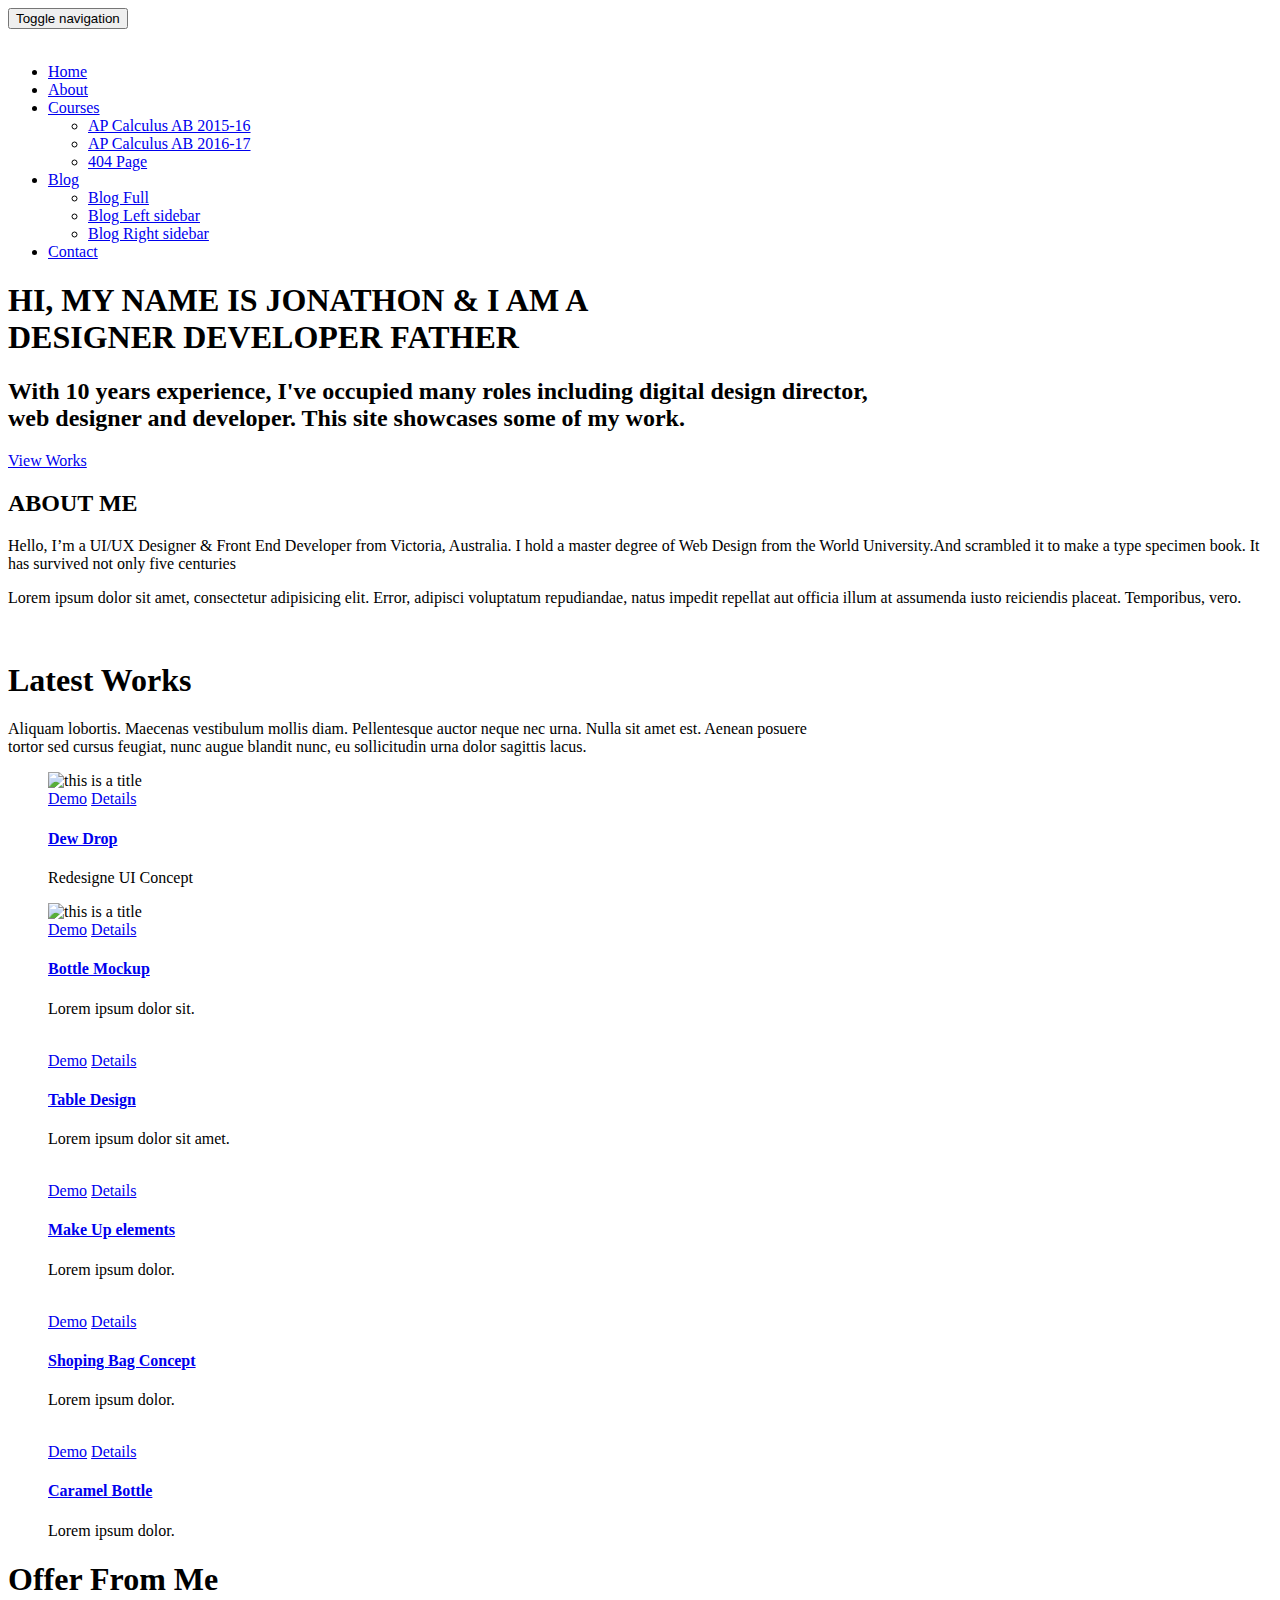
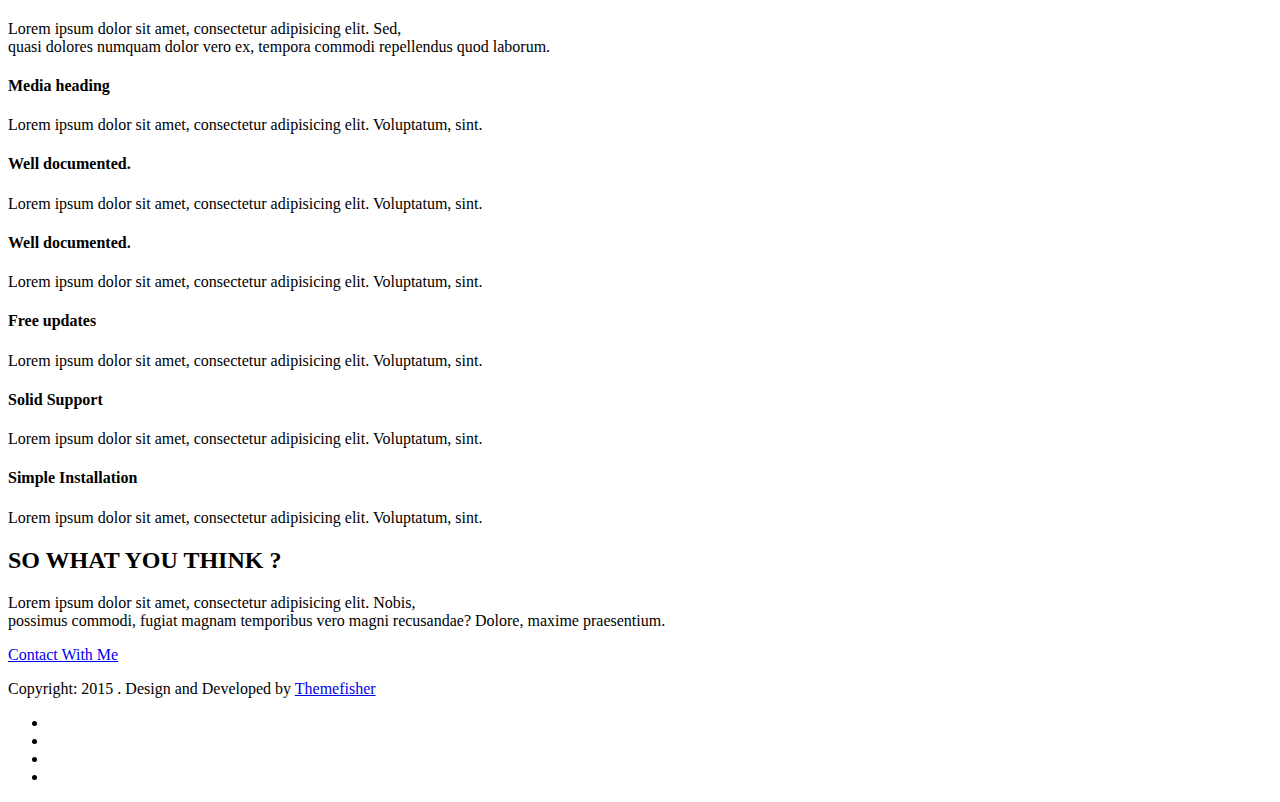
==== index.html @ 3115dc29 "Updated index.html" ====
<!DOCTYPE html>
<html class="no-js">
    <head>
        <!-- Basic Page Needs
        ================================================== -->
        <meta charset="utf-8">
        <meta http-equiv="Content-Type" content="text/html; charset=utf-8">
        <link rel="icon" type="image/png" href="images/favicon.png">
        <title>Timer Agency Template</title>
        <meta name="description" content="">
        <meta name="keywords" content="">
        <meta name="author" content="">
        <!-- Mobile Specific Metas
        ================================================== -->
        <meta name="format-detection" content="telephone=no">
        <meta name="viewport" content="width=device-width, initial-scale=1">
        
        <!-- Template CSS Files
        ================================================== -->
        <!-- Twitter Bootstrs CSS -->
        <link rel="stylesheet" href="css/bootstrap.min.css">
        <!-- Ionicons Fonts Css -->
        <link rel="stylesheet" href="css/ionicons.min.css">
        <!-- animate css -->
        <link rel="stylesheet" href="css/animate.css">
        <!-- Hero area slider css-->
        <link rel="stylesheet" href="css/slider.css">
        <!-- owl craousel css -->
        <link rel="stylesheet" href="css/owl.carousel.css">
        <link rel="stylesheet" href="css/owl.theme.css">
        <link rel="stylesheet" href="css/jquery.fancybox.css">
        <!-- template main css file -->
        <link rel="stylesheet" href="css/main.css">
        <!-- responsive css -->
        <link rel="stylesheet" href="css/responsive.css">
        
        <!-- Template Javascript Files
        ================================================== -->
        <!-- modernizr js -->
        <script src="js/vendor/modernizr-2.6.2.min.js"></script>
        <!-- jquery -->
        <script src="//ajax.googleapis.com/ajax/libs/jquery/1.10.2/jquery.min.js"></script>
        <!-- owl carouserl js -->
        <script src="js/owl.carousel.min.js"></script>
        <!-- bootstrap js -->

        <script src="js/bootstrap.min.js"></script>
        <!-- wow js -->
        <script src="js/wow.min.js"></script>
        <!-- slider js -->
        <script src="js/slider.js"></script>
        <script src="js/jquery.fancybox.js"></script>
        <!-- template main js -->
        <script src="js/main.js"></script>
    </head>
    <body>
        <!--
        ==================================================
        Header Section Start
        ================================================== -->
        <header id="top-bar" class="navbar-fixed-top animated-header">
            <div class="container">
                <div class="navbar-header">
                    <!-- responsive nav button -->
                    <button type="button" class="navbar-toggle" data-toggle="collapse" data-target=".navbar-collapse">
                    <span class="sr-only">Toggle navigation</span>
                    <span class="icon-bar"></span>
                    <span class="icon-bar"></span>
                    <span class="icon-bar"></span>
                    </button>
                    <!-- /responsive nav button -->
                    
                    <!-- logo -->
                    <div class="navbar-brand">
                        <a href="index.html" >
                            <img src="images/logo.png" alt="">
                        </a>
                    </div>
                    <!-- /logo -->
                </div>
                <!-- main menu -->
                <nav class="collapse navbar-collapse navbar-right" role="navigation">
                    <div class="main-menu">
                        <ul class="nav navbar-nav navbar-right">
                            <li>
                                <a href="index.html" >Home</a>
                            </li>
                            <li><a href="about.html">About</a></li>
                            <li class="dropdown">
                                <a href="#" class="dropdown-toggle" data-toggle="dropdown">Courses <span class="caret"></span></a>
                                <div class="dropdown-menu">
                                    <ul>
                                        <li><a href="service.html">AP Calculus AB 2015-16</a></li>
                                        <li><a href="service.html">AP Calculus AB 2016-17</a></li>
                                        <li><a href="404.html">404 Page</a></li>                                      
                                    </ul>
                                </div>
                            </li>
                            <li class="dropdown">
                                <a href="#" class="dropdown-toggle" data-toggle="dropdown">Blog <span class="caret"></span></a>
                                <div class="dropdown-menu">
                                    <ul>
                                        <li><a href="blog-fullwidth.html">Blog Full</a></li>
                                        <li><a href="blog-left-sidebar.html">Blog Left sidebar</a></li>
                                        <li><a href="blog-right-sidebar.html">Blog Right sidebar</a></li>
                                    </ul>
                                </div>
                            </li>
                            <li><a href="contact.html">Contact</a></li>
                        </ul>
                    </div>
                </nav>
                <!-- /main nav -->
            </div>
        </header>
        
        <!--
        ==================================================
        Slider Section Start
        ================================================== -->
        <section id="hero-area" >
            <div class="container">
                <div class="row">
                    <div class="col-md-12 text-center">
                        <div class="block wow fadeInUp" data-wow-delay=".3s">
                            
                            <!-- Slider -->
                            <section class="cd-intro">
                                <h1 class="wow fadeInUp animated cd-headline slide" data-wow-delay=".4s" >
                                <span>HI, MY NAME IS JONATHON & I AM A</span><br>
                                <span class="cd-words-wrapper">
                                    <b class="is-visible">DESIGNER</b>
                                    <b>DEVELOPER</b>
                                    <b>FATHER</b>
                                </span>
                                </h1>
                                </section> <!-- cd-intro -->
                                <!-- /.slider -->
                                <h2 class="wow fadeInUp animated" data-wow-delay=".6s" >
                                    With 10 years experience, I've occupied many roles including digital design director,<br> web designer and developer. This site showcases some of my work.
                                </h2>
                                <a class="btn-lines dark light wow fadeInUp animated smooth-scroll btn btn-default btn-green" data-wow-delay=".9s" href="#works" data-section="#works" >View Works</a>
                                
                            </div>
                        </div>
                    </div>
                </div>
            </section><!--/#main-slider-->
            <!--
            ==================================================
            Slider Section Start
            ================================================== -->
            <section id="about">
                <div class="container">
                    <div class="row">
                        <div class="col-md-6 col-sm-6">
                            <div class="block wow fadeInLeft" data-wow-delay=".3s" data-wow-duration="500ms">
                                <h2>
                                ABOUT ME
                                </h2>
                                <p>
                                    Hello, I’m a UI/UX Designer & Front End Developer from Victoria, Australia. I hold a master degree of Web Design from the World University.And scrambled it to make a type specimen book. It has survived not only five centuries
                                </p>
                                <p>
                                    Lorem ipsum dolor sit amet, consectetur adipisicing elit. Error, adipisci voluptatum repudiandae, natus impedit repellat aut officia illum at assumenda iusto reiciendis placeat. Temporibus, vero.
                                </p>
                            </div>
                            
                        </div>
                        <div class="col-md-6 col-sm-6">
                            <div class="block wow fadeInRight" data-wow-delay=".3s" data-wow-duration="500ms">
                                <img src="images/about/about.jpg" alt="">
                            </div>
                        </div>
                    </div>
                </div>
            </section> <!-- /#about -->
            <!--
            ==================================================
            Portfolio Section Start
            ================================================== -->
            <section id="works" class="works">
                <div class="container">
                    <div class="section-heading">
                        <h1 class="title wow fadeInDown" data-wow-delay=".3s">Latest Works</h1>
                        <p class="wow fadeInDown" data-wow-delay=".5s">
                            Aliquam lobortis. Maecenas vestibulum mollis diam. Pellentesque auctor neque nec urna. Nulla sit amet est. Aenean posuere <br> tortor sed cursus feugiat, nunc augue blandit nunc, eu sollicitudin urna dolor sagittis lacus.
                        </p>
                    </div>
                    <div class="row">
                        <div class="col-sm-4 col-xs-12">
                            <figure class="wow fadeInLeft animated portfolio-item" data-wow-duration="500ms" data-wow-delay="0ms">
                                <div class="img-wrapper">
                                    <img src="images/portfolio/item-1.jpg" class="img-responsive" alt="this is a title" >
                                    <div class="overlay">
                                        <div class="buttons">
                                            <a rel="gallery" class="fancybox" href="images/portfolio/item-1.jpg">Demo</a>
                                            <a target="_blank" href="single-portfolio.html">Details</a>
                                        </div>
                                    </div>
                                </div>
                                <figcaption>
                                <h4>
                                <a href="#">
                                    Dew Drop
                                </a>
                                </h4>
                                <p>
                                    Redesigne UI Concept
                                </p>
                                </figcaption>
                            </figure>
                        </div>
                        <div class="col-sm-4 col-xs-12">
                            <figure class="wow fadeInLeft animated" data-wow-duration="500ms" data-wow-delay="300ms">
                                <div class="img-wrapper">
                                    <img src="images/portfolio/item-2.jpg" class="img-responsive" alt="this is a title" >
                                    <div class="overlay">
                                        <div class="buttons">
                                            <a rel="gallery" class="fancybox" href="images/portfolio/item-2.jpg">Demo</a>
                                            <a target="_blank" href="single-portfolio.html">Details</a>
                                        </div>
                                    </div>
                                </div>
                                <figcaption>
                                <h4>
                                <a href="#">
                                    Bottle Mockup
                                </a>
                                </h4>
                                <p>
                                    Lorem ipsum dolor sit.
                                </p>
                                </figcaption>
                            </figure>
                        </div>
                        <div class="col-sm-4 col-xs-12">
                            <figure class="wow fadeInLeft animated" data-wow-duration="500ms" data-wow-delay="300ms">
                                <div class="img-wrapper">
                                    <img src="images/portfolio/item-3.jpg" class="img-responsive" alt="" >
                                    <div class="overlay">
                                        <div class="buttons">
                                            <a rel="gallery" class="fancybox" href="images/portfolio/item-3.jpg">Demo</a>
                                            <a target="_blank" href="single-portfolio.html">Details</a>
                                        </div>
                                    </div>
                                </div>
                                <figcaption>
                                <h4>
                                <a href="#">
                                    Table Design
                                </a>
                                </h4>
                                <p>
                                    Lorem ipsum dolor sit amet.
                                </p>
                                </figcaption>
                            </figure>
                        </div>
                        <div class="col-sm-4 col-xs-12">
                            <figure class="wow fadeInLeft animated" data-wow-duration="500ms" data-wow-delay="600ms">
                                <div class="img-wrapper">
                                    <img src="images/portfolio/item-4.jpg" class="img-responsive" alt="" >
                                    <div class="overlay">
                                        <div class="buttons">
                                            <a rel="gallery" class="fancybox" href="images/portfolio/item-4.jpg">Demo</a>
                                            <a target="_blank" href="single-portfolio.html">Details</a>
                                        </div>
                                    </div>
                                </div>
                                <figcaption>
                                <h4>
                                <a href="#">
                                    Make Up elements
                                </a>
                                </h4>
                                <p>
                                    Lorem ipsum dolor.
                                </p>
                                </figcaption>
                            </figure>
                        </div>
                        <div class="col-sm-4 col-xs-12">
                            <figure class="wow fadeInLeft animated" data-wow-duration="500ms" data-wow-delay="900ms">
                                <div class="img-wrapper">
                                    <img src="images/portfolio/item-5.jpg" class="img-responsive" alt="" >
                                    <div class="overlay">
                                        <div class="buttons">
                                            <a rel="gallery" class="fancybox" href="images/portfolio/item-5.jpg">Demo</a>
                                            <a target="_blank" href="single-portfolio.html">Details</a>
                                        </div>
                                    </div>
                                </div>
                                <figcaption>
                                <h4>
                                <a href="#">
                                    Shoping Bag Concept
                                </a>
                                </h4>
                                <p>
                                    Lorem ipsum dolor.
                                </p>
                                </figcaption>
                            </figure>
                        </div>
                        <div class="col-sm-4 col-xs-12">
                            <figure class="wow fadeInLeft animated" data-wow-duration="500ms" data-wow-delay="1200ms">
                                <div class="img-wrapper">
                                    <img src="images/portfolio/item-6.jpg" class="img-responsive" alt="" >
                                    <div class="overlay">
                                        <div class="buttons">
                                            <a rel="gallery" class="fancybox" href="images/portfolio/item-6.jpg">Demo</a>
                                            <a target="_blank" href="single-portfolio.html">Details</a>
                                        </div>
                                    </div>
                                </div>
                                <figcaption>
                                <h4>
                                <a href="#">
                                    Caramel Bottle
                                </a>
                                </h4>
                                <p>
                                    Lorem ipsum dolor.
                                </p>
                                </figcaption>
                            </figure>
                        </div>
                    </div>
                </div>
            </section> <!-- #works -->
            <!--
            ==================================================
            Portfolio Section Start
            ================================================== -->
            <section id="feature">
                <div class="container">
                    <div class="section-heading">
                        <h1 class="title wow fadeInDown" data-wow-delay=".3s">Offer From Me</h1>
                        <p class="wow fadeInDown" data-wow-delay=".5s">
                            Lorem ipsum dolor sit amet, consectetur adipisicing elit. Sed,<br> quasi dolores numquam dolor vero ex, tempora commodi repellendus quod laborum.
                        </p>
                    </div>
                    <div class="row">
                        <div class="col-md-4 col-lg-4 col-xs-12">
                            <div class="media wow fadeInUp animated" data-wow-duration="500ms" data-wow-delay="300ms">
                                <div class="media-left">
                                    <div class="icon">
                                        <i class="ion-ios-flask-outline"></i>
                                    </div>
                                </div>
                                <div class="media-body">
                                    <h4 class="media-heading">Media heading</h4>
                                    <p>Lorem ipsum dolor sit amet, consectetur adipisicing elit. Voluptatum, sint.</p>
                                </div>
                            </div>
                        </div>
                        <div class="col-md-4 col-lg-4 col-xs-12">
                            <div class="media wow fadeInDown animated" data-wow-duration="500ms" data-wow-delay="600ms">
                                <div class="media-left">
                                    <div class="icon">
                                        <i class="ion-ios-lightbulb-outline"></i>
                                    </div>
                                </div>
                                <div class="media-body">
                                    <h4 class="media-heading">Well documented.</h4>
                                    <p>Lorem ipsum dolor sit amet, consectetur adipisicing elit. Voluptatum, sint.</p>
                                </div>
                            </div>
                        </div>
                        <div class="col-md-4 col-lg-4 col-xs-12">
                            <div class="media wow fadeInDown animated" data-wow-duration="500ms" data-wow-delay="900ms">
                                <div class="media-left">
                                    <div class="icon">
                                        <i class="ion-ios-lightbulb-outline"></i>
                                    </div>
                                </div>
                                <div class="media-body">
                                    <h4 class="media-heading">Well documented.</h4>
                                    <p>Lorem ipsum dolor sit amet, consectetur adipisicing elit. Voluptatum, sint.</p>
                                </div>
                            </div>
                        </div>
                        <div class="col-md-4 col-lg-4 col-xs-12">
                            <div class="media wow fadeInDown animated" data-wow-duration="500ms" data-wow-delay="1200ms">
                                <div class="media-left">
                                    <div class="icon">
                                        <i class="ion-ios-americanfootball-outline"></i>
                                    </div>
                                </div>
                                <div class="media-body">
                                    <h4 class="media-heading">Free updates</h4>
                                    <p>Lorem ipsum dolor sit amet, consectetur adipisicing elit. Voluptatum, sint.</p>
                                </div>
                            </div>
                        </div>
                        <div class="col-md-4 col-lg-4 col-xs-12">
                            <div class="media wow fadeInDown animated" data-wow-duration="500ms" data-wow-delay="1500ms">
                                <div class="media-left">
                                    <div class="icon">
                                        <i class="ion-ios-keypad-outline"></i>
                                    </div>
                                </div>
                                <div class="media-body">
                                    <h4 class="media-heading">Solid Support</h4>
                                    <p>Lorem ipsum dolor sit amet, consectetur adipisicing elit. Voluptatum, sint.</p>
                                </div>
                            </div>
                        </div>
                        <div class="col-md-4 col-lg-4 col-xs-12">
                            <div class="media wow fadeInDown animated" data-wow-duration="500ms" data-wow-delay="1800ms">
                                <div class="media-left">
                                    <div class="icon">
                                        <i class="ion-ios-barcode-outline"></i>
                                    </div>
                                </div>
                                <div class="media-body">
                                    <h4 class="media-heading">Simple Installation</h4>
                                    <p>Lorem ipsum dolor sit amet, consectetur adipisicing elit. Voluptatum, sint.</p>
                                </div>
                            </div>
                        </div>
                    </div>
                </div>
            </section> <!-- /#feature -->
                            
            <!--
            ==================================================
            Call To Action Section Start
            ================================================== -->
            <section id="call-to-action">
                <div class="container">
                    <div class="row">
                        <div class="col-md-12">
                            <div class="block">
                                <h2 class="title wow fadeInDown" data-wow-delay=".3s" data-wow-duration="500ms">SO WHAT YOU THINK ?</h1>
                                <p class="wow fadeInDown" data-wow-delay=".5s" data-wow-duration="500ms">Lorem ipsum dolor sit amet, consectetur adipisicing elit. Nobis,<br>possimus commodi, fugiat magnam temporibus vero magni recusandae? Dolore, maxime praesentium.</p>
                                <a href="contact.html" class="btn btn-default btn-contact wow fadeInDown" data-wow-delay=".7s" data-wow-duration="500ms">Contact With Me</a>
                            </div>
                        </div>
                        
                    </div>
                </div>
            </section>
            <!--
            ==================================================
            Footer Section Start
            ================================================== -->
            <footer id="footer">
                <div class="container">
                    <div class="col-md-8">
                        <p class="copyright">Copyright: <span>2015</span> . Design and Developed by <a href="http://www.Themefisher.com">Themefisher</a></p>
                    </div>
                    <div class="col-md-4">
                        <!-- Social Media -->
                        <ul class="social">
                            <li>
                                <a href="http://wwww.fb.com/themefisher" class="Facebook">
                                    <i class="ion-social-facebook"></i>
                                </a>
                            </li>
                            <li>
                                <a href="http://wwww.twitter.com/themefisher" class="Twitter">
                                    <i class="ion-social-twitter"></i>
                                </a>
                            </li>
                            <li>
                                <a href="#" class="Linkedin">
                                    <i class="ion-social-linkedin"></i>
                                </a>
                            </li>
                            <li>
                                <a href="http://wwww.fb.com/themefisher" class="Google Plus">
                                    <i class="ion-social-googleplus"></i>
                                </a>
                            </li>
                        </ul>
                    </div>
                </div>
            </footer> <!-- /#footer -->
                
        </body>
    </html>
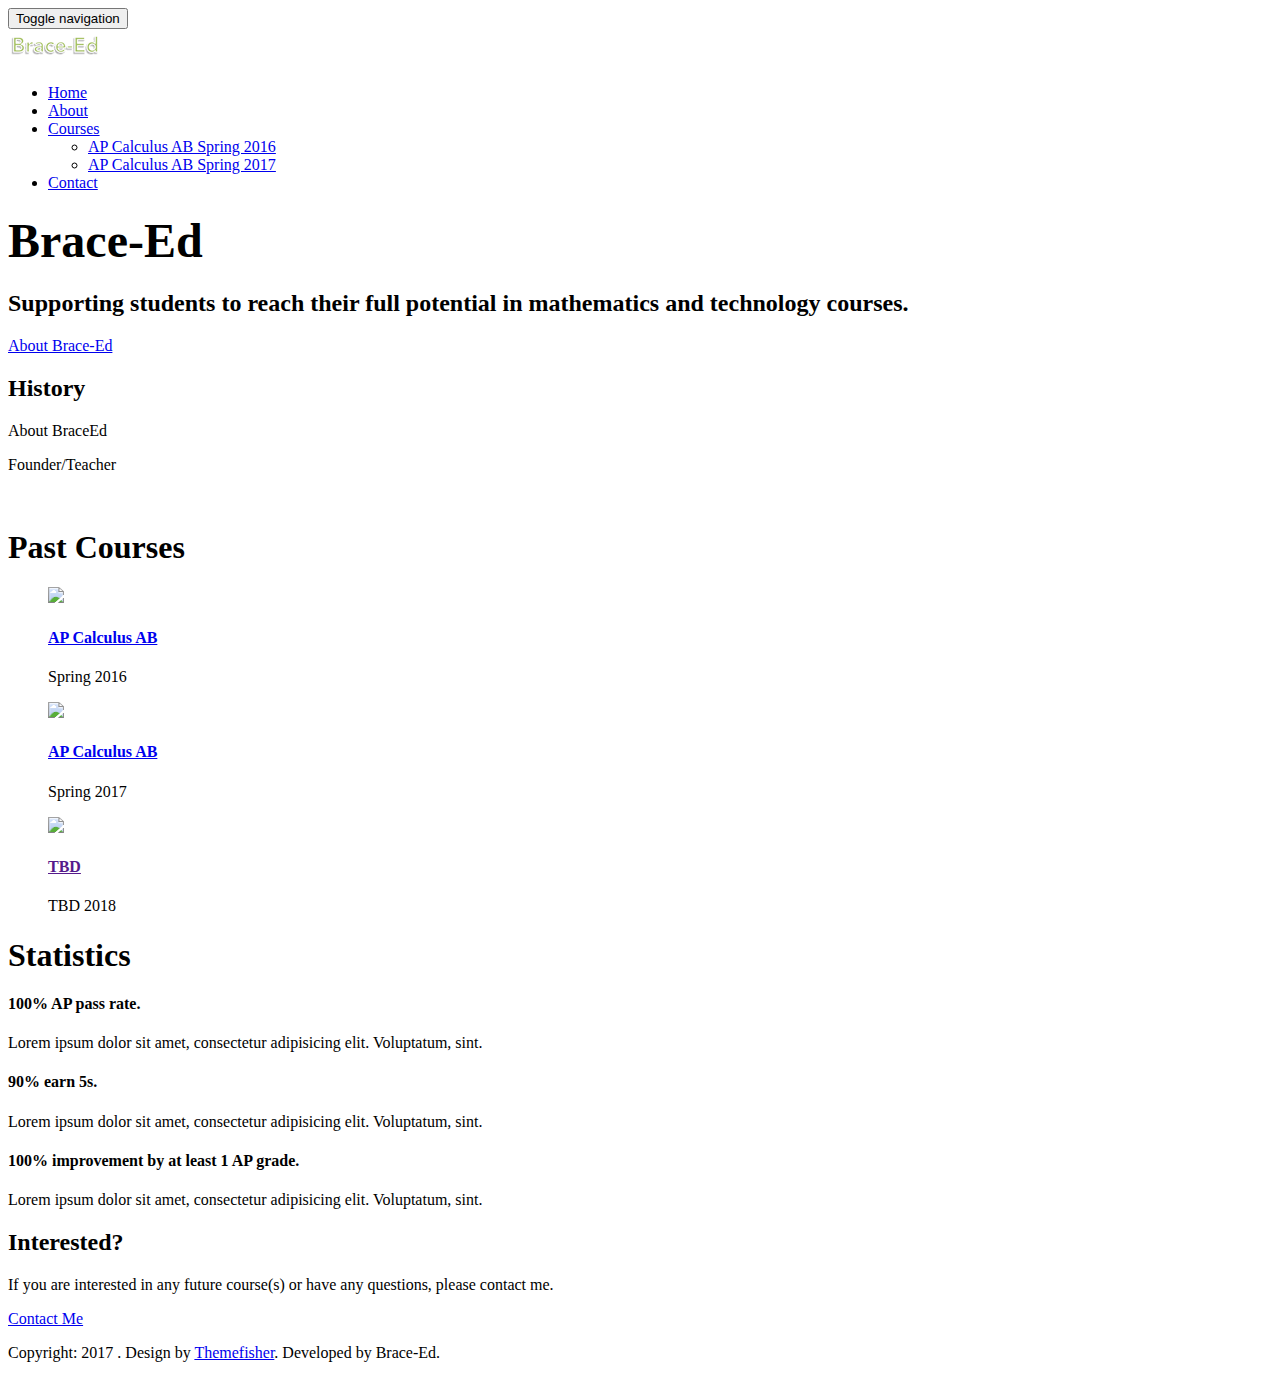
==== commit 83c03b4f: "Updated index.html" ====
--- a/index.html
+++ b/index.html
@@ -73,7 +73,7 @@
                     <!-- logo -->
                     <div class="navbar-brand">
                         <a href="index.html" >
-                            <img src="images/logo.png" alt="">
+                            <img src="images/logo2.png" alt="">
                         </a>
                     </div>
                     <!-- /logo -->
@@ -90,19 +90,8 @@
                                 <a href="#" class="dropdown-toggle" data-toggle="dropdown">Courses <span class="caret"></span></a>
                                 <div class="dropdown-menu">
                                     <ul>
-                                        <li><a href="service.html">AP Calculus AB 2015-16</a></li>
-                                        <li><a href="service.html">AP Calculus AB 2016-17</a></li>
-                                        <li><a href="404.html">404 Page</a></li>                                      
-                                    </ul>
-                                </div>
-                            </li>
-                            <li class="dropdown">
-                                <a href="#" class="dropdown-toggle" data-toggle="dropdown">Blog <span class="caret"></span></a>
-                                <div class="dropdown-menu">
-                                    <ul>
-                                        <li><a href="blog-fullwidth.html">Blog Full</a></li>
-                                        <li><a href="blog-left-sidebar.html">Blog Left sidebar</a></li>
-                                        <li><a href="blog-right-sidebar.html">Blog Right sidebar</a></li>
+                                        <li><a href="service.html">AP Calculus AB Spring 2016</a></li>
+                                        <li><a href="service.html">AP Calculus AB Spring 2017</a></li>
                                     </ul>
                                 </div>
                             </li>
@@ -126,20 +115,15 @@
                             
                             <!-- Slider -->
                             <section class="cd-intro">
-                                <h1 class="wow fadeInUp animated cd-headline slide" data-wow-delay=".4s" >
-                                <span>HI, MY NAME IS JONATHON & I AM A</span><br>
-                                <span class="cd-words-wrapper">
-                                    <b class="is-visible">DESIGNER</b>
-                                    <b>DEVELOPER</b>
-                                    <b>FATHER</b>
-                                </span>
+                                <h1 class="wow fadeInUp animated cd-headline slide">
+                                <span>  <font size="+20">Brace-Ed</font></span><br>
                                 </h1>
                                 </section> <!-- cd-intro -->
                                 <!-- /.slider -->
                                 <h2 class="wow fadeInUp animated" data-wow-delay=".6s" >
-                                    With 10 years experience, I've occupied many roles including digital design director,<br> web designer and developer. This site showcases some of my work.
+                                    Supporting students to reach their full potential in mathematics and technology courses. 
                                 </h2>
-                                <a class="btn-lines dark light wow fadeInUp animated smooth-scroll btn btn-default btn-green" data-wow-delay=".9s" href="#works" data-section="#works" >View Works</a>
+                                <a class="btn-lines dark light wow fadeInUp animated smooth-scroll btn btn-default btn-green" data-wow-delay=".9s" href="about.html" >About Brace-Ed</a>
                                 
                             </div>
                         </div>
@@ -156,13 +140,13 @@
                         <div class="col-md-6 col-sm-6">
                             <div class="block wow fadeInLeft" data-wow-delay=".3s" data-wow-duration="500ms">
                                 <h2>
-                                ABOUT ME
+                                History
                                 </h2>
                                 <p>
-                                    Hello, I’m a UI/UX Designer & Front End Developer from Victoria, Australia. I hold a master degree of Web Design from the World University.And scrambled it to make a type specimen book. It has survived not only five centuries
-                                </p>
-                                <p>
-                                    Lorem ipsum dolor sit amet, consectetur adipisicing elit. Error, adipisci voluptatum repudiandae, natus impedit repellat aut officia illum at assumenda iusto reiciendis placeat. Temporibus, vero.
+                                    About BraceEd
+                                </p>
+                                <p>
+                                    Founder/Teacher
                                 </p>
                             </div>
                             
@@ -177,193 +161,95 @@
             </section> <!-- /#about -->
             <!--
             ==================================================
-            Portfolio Section Start
+            Courses Section Start
             ================================================== -->
             <section id="works" class="works">
                 <div class="container">
                     <div class="section-heading">
-                        <h1 class="title wow fadeInDown" data-wow-delay=".3s">Latest Works</h1>
+                        <h1 class="title wow fadeInDown" data-wow-delay=".3s">Past Courses</h1>
+                        <!--
                         <p class="wow fadeInDown" data-wow-delay=".5s">
                             Aliquam lobortis. Maecenas vestibulum mollis diam. Pellentesque auctor neque nec urna. Nulla sit amet est. Aenean posuere <br> tortor sed cursus feugiat, nunc augue blandit nunc, eu sollicitudin urna dolor sagittis lacus.
                         </p>
+                    -->
                     </div>
                     <div class="row">
                         <div class="col-sm-4 col-xs-12">
                             <figure class="wow fadeInLeft animated portfolio-item" data-wow-duration="500ms" data-wow-delay="0ms">
                                 <div class="img-wrapper">
-                                    <img src="images/portfolio/item-1.jpg" class="img-responsive" alt="this is a title" >
-                                    <div class="overlay">
-                                        <div class="buttons">
-                                            <a rel="gallery" class="fancybox" href="images/portfolio/item-1.jpg">Demo</a>
-                                            <a target="_blank" href="single-portfolio.html">Details</a>
-                                        </div>
-                                    </div>
+                                    <a href="course2016.html">
+                                    <img src="images/portfolio/item-1.jpg" class="img-responsive"> </a>
                                 </div>
                                 <figcaption>
                                 <h4>
-                                <a href="#">
-                                    Dew Drop
+                                <a href="course2016.html">
+                                    AP Calculus AB
                                 </a>
                                 </h4>
                                 <p>
-                                    Redesigne UI Concept
+                                    Spring 2016
                                 </p>
                                 </figcaption>
                             </figure>
                         </div>
                         <div class="col-sm-4 col-xs-12">
-                            <figure class="wow fadeInLeft animated" data-wow-duration="500ms" data-wow-delay="300ms">
+                            <figure class="wow fadeInLeft animated portfolio-item" data-wow-duration="500ms" data-wow-delay="0ms">
                                 <div class="img-wrapper">
-                                    <img src="images/portfolio/item-2.jpg" class="img-responsive" alt="this is a title" >
-                                    <div class="overlay">
-                                        <div class="buttons">
-                                            <a rel="gallery" class="fancybox" href="images/portfolio/item-2.jpg">Demo</a>
-                                            <a target="_blank" href="single-portfolio.html">Details</a>
-                                        </div>
-                                    </div>
+                                    <a href="course2016.html">
+                                    <img src="images/portfolio/item-2.jpg" class="img-responsive"> </a>
                                 </div>
                                 <figcaption>
                                 <h4>
-                                <a href="#">
-                                    Bottle Mockup
+                                <a href="course2016.html">
+                                    AP Calculus AB
                                 </a>
                                 </h4>
                                 <p>
-                                    Lorem ipsum dolor sit.
+                                    Spring 2017
                                 </p>
                                 </figcaption>
                             </figure>
                         </div>
                         <div class="col-sm-4 col-xs-12">
-                            <figure class="wow fadeInLeft animated" data-wow-duration="500ms" data-wow-delay="300ms">
+                            <figure class="wow fadeInLeft animated portfolio-item" data-wow-duration="500ms" data-wow-delay="0ms">
                                 <div class="img-wrapper">
-                                    <img src="images/portfolio/item-3.jpg" class="img-responsive" alt="" >
-                                    <div class="overlay">
-                                        <div class="buttons">
-                                            <a rel="gallery" class="fancybox" href="images/portfolio/item-3.jpg">Demo</a>
-                                            <a target="_blank" href="single-portfolio.html">Details</a>
-                                        </div>
-                                    </div>
+                                    <a href="">
+                                    <img src="images/portfolio/item-5.jpg" class="img-responsive"> </a>
                                 </div>
                                 <figcaption>
                                 <h4>
-                                <a href="#">
-                                    Table Design
+                                <a href="">
+                                    TBD
                                 </a>
                                 </h4>
                                 <p>
-                                    Lorem ipsum dolor sit amet.
+                                    TBD 2018
                                 </p>
                                 </figcaption>
                             </figure>
                         </div>
-                        <div class="col-sm-4 col-xs-12">
-                            <figure class="wow fadeInLeft animated" data-wow-duration="500ms" data-wow-delay="600ms">
-                                <div class="img-wrapper">
-                                    <img src="images/portfolio/item-4.jpg" class="img-responsive" alt="" >
-                                    <div class="overlay">
-                                        <div class="buttons">
-                                            <a rel="gallery" class="fancybox" href="images/portfolio/item-4.jpg">Demo</a>
-                                            <a target="_blank" href="single-portfolio.html">Details</a>
-                                        </div>
-                                    </div>
-                                </div>
-                                <figcaption>
-                                <h4>
-                                <a href="#">
-                                    Make Up elements
-                                </a>
-                                </h4>
-                                <p>
-                                    Lorem ipsum dolor.
-                                </p>
-                                </figcaption>
-                            </figure>
-                        </div>
-                        <div class="col-sm-4 col-xs-12">
-                            <figure class="wow fadeInLeft animated" data-wow-duration="500ms" data-wow-delay="900ms">
-                                <div class="img-wrapper">
-                                    <img src="images/portfolio/item-5.jpg" class="img-responsive" alt="" >
-                                    <div class="overlay">
-                                        <div class="buttons">
-                                            <a rel="gallery" class="fancybox" href="images/portfolio/item-5.jpg">Demo</a>
-                                            <a target="_blank" href="single-portfolio.html">Details</a>
-                                        </div>
-                                    </div>
-                                </div>
-                                <figcaption>
-                                <h4>
-                                <a href="#">
-                                    Shoping Bag Concept
-                                </a>
-                                </h4>
-                                <p>
-                                    Lorem ipsum dolor.
-                                </p>
-                                </figcaption>
-                            </figure>
-                        </div>
-                        <div class="col-sm-4 col-xs-12">
-                            <figure class="wow fadeInLeft animated" data-wow-duration="500ms" data-wow-delay="1200ms">
-                                <div class="img-wrapper">
-                                    <img src="images/portfolio/item-6.jpg" class="img-responsive" alt="" >
-                                    <div class="overlay">
-                                        <div class="buttons">
-                                            <a rel="gallery" class="fancybox" href="images/portfolio/item-6.jpg">Demo</a>
-                                            <a target="_blank" href="single-portfolio.html">Details</a>
-                                        </div>
-                                    </div>
-                                </div>
-                                <figcaption>
-                                <h4>
-                                <a href="#">
-                                    Caramel Bottle
-                                </a>
-                                </h4>
-                                <p>
-                                    Lorem ipsum dolor.
-                                </p>
-                                </figcaption>
-                            </figure>
-                        </div>
                     </div>
                 </div>
             </section> <!-- #works -->
             <!--
             ==================================================
-            Portfolio Section Start
+            Statistics Section Start
             ================================================== -->
             <section id="feature">
                 <div class="container">
                     <div class="section-heading">
-                        <h1 class="title wow fadeInDown" data-wow-delay=".3s">Offer From Me</h1>
-                        <p class="wow fadeInDown" data-wow-delay=".5s">
-                            Lorem ipsum dolor sit amet, consectetur adipisicing elit. Sed,<br> quasi dolores numquam dolor vero ex, tempora commodi repellendus quod laborum.
-                        </p>
+                        <h1 class="title wow fadeInDown" data-wow-delay=".3s">Statistics</h1>
                     </div>
                     <div class="row">
-                        <div class="col-md-4 col-lg-4 col-xs-12">
-                            <div class="media wow fadeInUp animated" data-wow-duration="500ms" data-wow-delay="300ms">
-                                <div class="media-left">
-                                    <div class="icon">
-                                        <i class="ion-ios-flask-outline"></i>
-                                    </div>
-                                </div>
-                                <div class="media-body">
-                                    <h4 class="media-heading">Media heading</h4>
-                                    <p>Lorem ipsum dolor sit amet, consectetur adipisicing elit. Voluptatum, sint.</p>
-                                </div>
-                            </div>
-                        </div>
                         <div class="col-md-4 col-lg-4 col-xs-12">
                             <div class="media wow fadeInDown animated" data-wow-duration="500ms" data-wow-delay="600ms">
                                 <div class="media-left">
                                     <div class="icon">
-                                        <i class="ion-ios-lightbulb-outline"></i>
+                                        <i class="ion-ios-checkmark-outline"></i>
                                     </div>
                                 </div>
                                 <div class="media-body">
-                                    <h4 class="media-heading">Well documented.</h4>
+                                    <h4 class="media-heading">100% AP pass rate.</h4>
                                     <p>Lorem ipsum dolor sit amet, consectetur adipisicing elit. Voluptatum, sint.</p>
                                 </div>
                             </div>
@@ -376,46 +262,20 @@
                                     </div>
                                 </div>
                                 <div class="media-body">
-                                    <h4 class="media-heading">Well documented.</h4>
+                                    <h4 class="media-heading">90% earn 5s.</h4>
                                     <p>Lorem ipsum dolor sit amet, consectetur adipisicing elit. Voluptatum, sint.</p>
                                 </div>
                             </div>
                         </div>
                         <div class="col-md-4 col-lg-4 col-xs-12">
-                            <div class="media wow fadeInDown animated" data-wow-duration="500ms" data-wow-delay="1200ms">
+                            <div class="media wow fadeInDown animated" data-wow-duration="500ms" data-wow-delay="900ms">
                                 <div class="media-left">
                                     <div class="icon">
-                                        <i class="ion-ios-americanfootball-outline"></i>
+                                        <i class="ion-ios-clock-outline"></i>
                                     </div>
                                 </div>
                                 <div class="media-body">
-                                    <h4 class="media-heading">Free updates</h4>
-                                    <p>Lorem ipsum dolor sit amet, consectetur adipisicing elit. Voluptatum, sint.</p>
-                                </div>
-                            </div>
-                        </div>
-                        <div class="col-md-4 col-lg-4 col-xs-12">
-                            <div class="media wow fadeInDown animated" data-wow-duration="500ms" data-wow-delay="1500ms">
-                                <div class="media-left">
-                                    <div class="icon">
-                                        <i class="ion-ios-keypad-outline"></i>
-                                    </div>
-                                </div>
-                                <div class="media-body">
-                                    <h4 class="media-heading">Solid Support</h4>
-                                    <p>Lorem ipsum dolor sit amet, consectetur adipisicing elit. Voluptatum, sint.</p>
-                                </div>
-                            </div>
-                        </div>
-                        <div class="col-md-4 col-lg-4 col-xs-12">
-                            <div class="media wow fadeInDown animated" data-wow-duration="500ms" data-wow-delay="1800ms">
-                                <div class="media-left">
-                                    <div class="icon">
-                                        <i class="ion-ios-barcode-outline"></i>
-                                    </div>
-                                </div>
-                                <div class="media-body">
-                                    <h4 class="media-heading">Simple Installation</h4>
+                                    <h4 class="media-heading">100% improvement by at least 1 AP grade.</h4>
                                     <p>Lorem ipsum dolor sit amet, consectetur adipisicing elit. Voluptatum, sint.</p>
                                 </div>
                             </div>
@@ -433,9 +293,9 @@
                     <div class="row">
                         <div class="col-md-12">
                             <div class="block">
-                                <h2 class="title wow fadeInDown" data-wow-delay=".3s" data-wow-duration="500ms">SO WHAT YOU THINK ?</h1>
-                                <p class="wow fadeInDown" data-wow-delay=".5s" data-wow-duration="500ms">Lorem ipsum dolor sit amet, consectetur adipisicing elit. Nobis,<br>possimus commodi, fugiat magnam temporibus vero magni recusandae? Dolore, maxime praesentium.</p>
-                                <a href="contact.html" class="btn btn-default btn-contact wow fadeInDown" data-wow-delay=".7s" data-wow-duration="500ms">Contact With Me</a>
+                                <h2 class="title wow fadeInDown" data-wow-delay=".3s" data-wow-duration="500ms">Interested?</h1>
+                                <p class="wow fadeInDown" data-wow-delay=".5s" data-wow-duration="500ms">If you are interested in any future course(s) or have any questions, please contact me.</p>
+                                <a href="contact.html" class="btn btn-default btn-contact wow fadeInDown" data-wow-delay=".7s" data-wow-duration="500ms">Contact Me</a>
                             </div>
                         </div>
                         
@@ -449,10 +309,11 @@
             <footer id="footer">
                 <div class="container">
                     <div class="col-md-8">
-                        <p class="copyright">Copyright: <span>2015</span> . Design and Developed by <a href="http://www.Themefisher.com">Themefisher</a></p>
+                        <p class="copyright">Copyright: <span>2017</span> . Design by <a href="http://www.Themefisher.com">Themefisher</a>. Developed by Brace-Ed. </p>
                     </div>
                     <div class="col-md-4">
                         <!-- Social Media -->
+                        <!--
                         <ul class="social">
                             <li>
                                 <a href="http://wwww.fb.com/themefisher" class="Facebook">
@@ -475,6 +336,7 @@
                                 </a>
                             </li>
                         </ul>
+                    -->
                     </div>
                 </div>
             </footer> <!-- /#footer -->
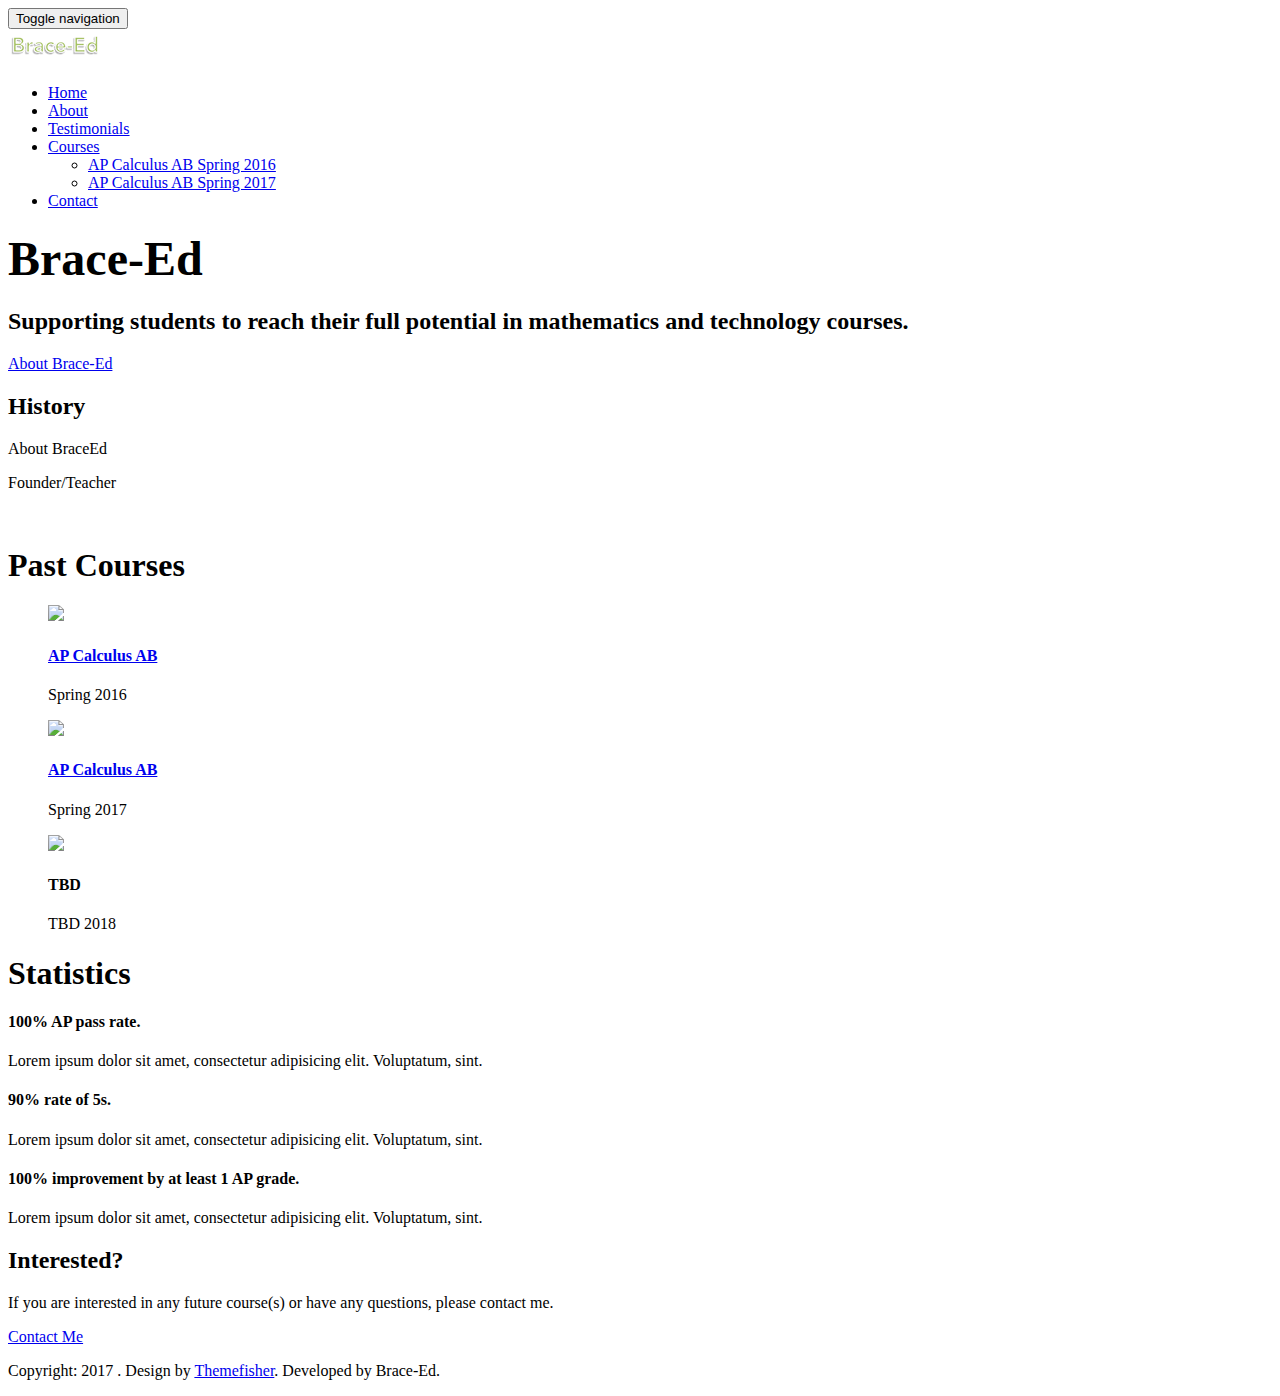
==== commit d877dd80: "Updated index.html" ====
--- a/index.html
+++ b/index.html
@@ -6,7 +6,7 @@
         <meta charset="utf-8">
         <meta http-equiv="Content-Type" content="text/html; charset=utf-8">
         <link rel="icon" type="image/png" href="images/favicon.png">
-        <title>Timer Agency Template</title>
+        <title>Brace-Ed</title>
         <meta name="description" content="">
         <meta name="keywords" content="">
         <meta name="author" content="">
@@ -86,6 +86,7 @@
                                 <a href="index.html" >Home</a>
                             </li>
                             <li><a href="about.html">About</a></li>
+                            <li><a href="about.html">Testimonials</a></li>
                             <li class="dropdown">
                                 <a href="#" class="dropdown-toggle" data-toggle="dropdown">Courses <span class="caret"></span></a>
                                 <div class="dropdown-menu">
@@ -178,7 +179,7 @@
                             <figure class="wow fadeInLeft animated portfolio-item" data-wow-duration="500ms" data-wow-delay="0ms">
                                 <div class="img-wrapper">
                                     <a href="course2016.html">
-                                    <img src="images/portfolio/item-1.jpg" class="img-responsive"> </a>
+                                    <img src="images/portfolio/item-9.jpg" class="img-responsive"> </a>
                                 </div>
                                 <figcaption>
                                 <h4>
@@ -196,7 +197,7 @@
                             <figure class="wow fadeInLeft animated portfolio-item" data-wow-duration="500ms" data-wow-delay="0ms">
                                 <div class="img-wrapper">
                                     <a href="course2016.html">
-                                    <img src="images/portfolio/item-2.jpg" class="img-responsive"> </a>
+                                    <img src="images/portfolio/item-8.jpg" class="img-responsive"> </a>
                                 </div>
                                 <figcaption>
                                 <h4>
@@ -214,13 +215,13 @@
                             <figure class="wow fadeInLeft animated portfolio-item" data-wow-duration="500ms" data-wow-delay="0ms">
                                 <div class="img-wrapper">
                                     <a href="">
-                                    <img src="images/portfolio/item-5.jpg" class="img-responsive"> </a>
+                                    <img src="images/portfolio/item-7.jpg" class="img-responsive"> </a>
                                 </div>
                                 <figcaption>
                                 <h4>
-                                <a href="">
+                                
                                     TBD
-                                </a>
+                                
                                 </h4>
                                 <p>
                                     TBD 2018
@@ -262,7 +263,7 @@
                                     </div>
                                 </div>
                                 <div class="media-body">
-                                    <h4 class="media-heading">90% earn 5s.</h4>
+                                    <h4 class="media-heading">90% rate of 5s.</h4>
                                     <p>Lorem ipsum dolor sit amet, consectetur adipisicing elit. Voluptatum, sint.</p>
                                 </div>
                             </div>
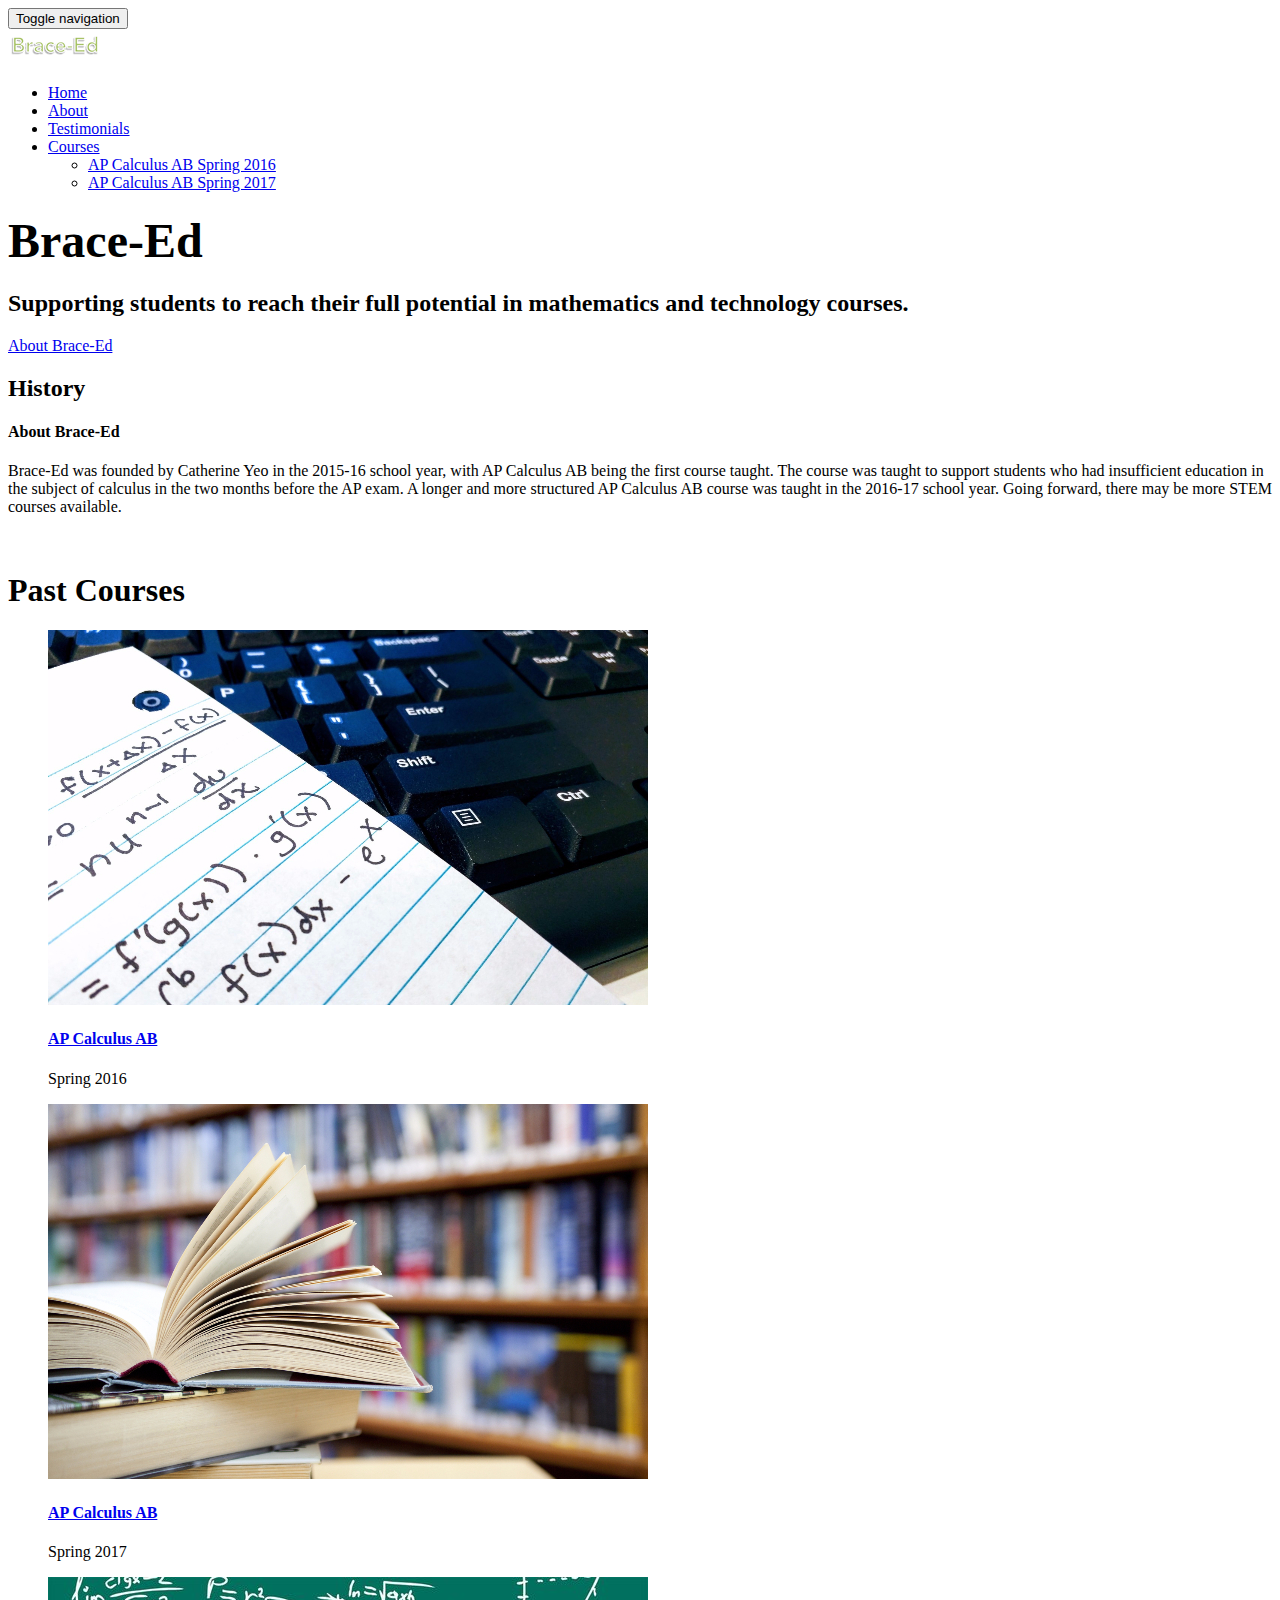
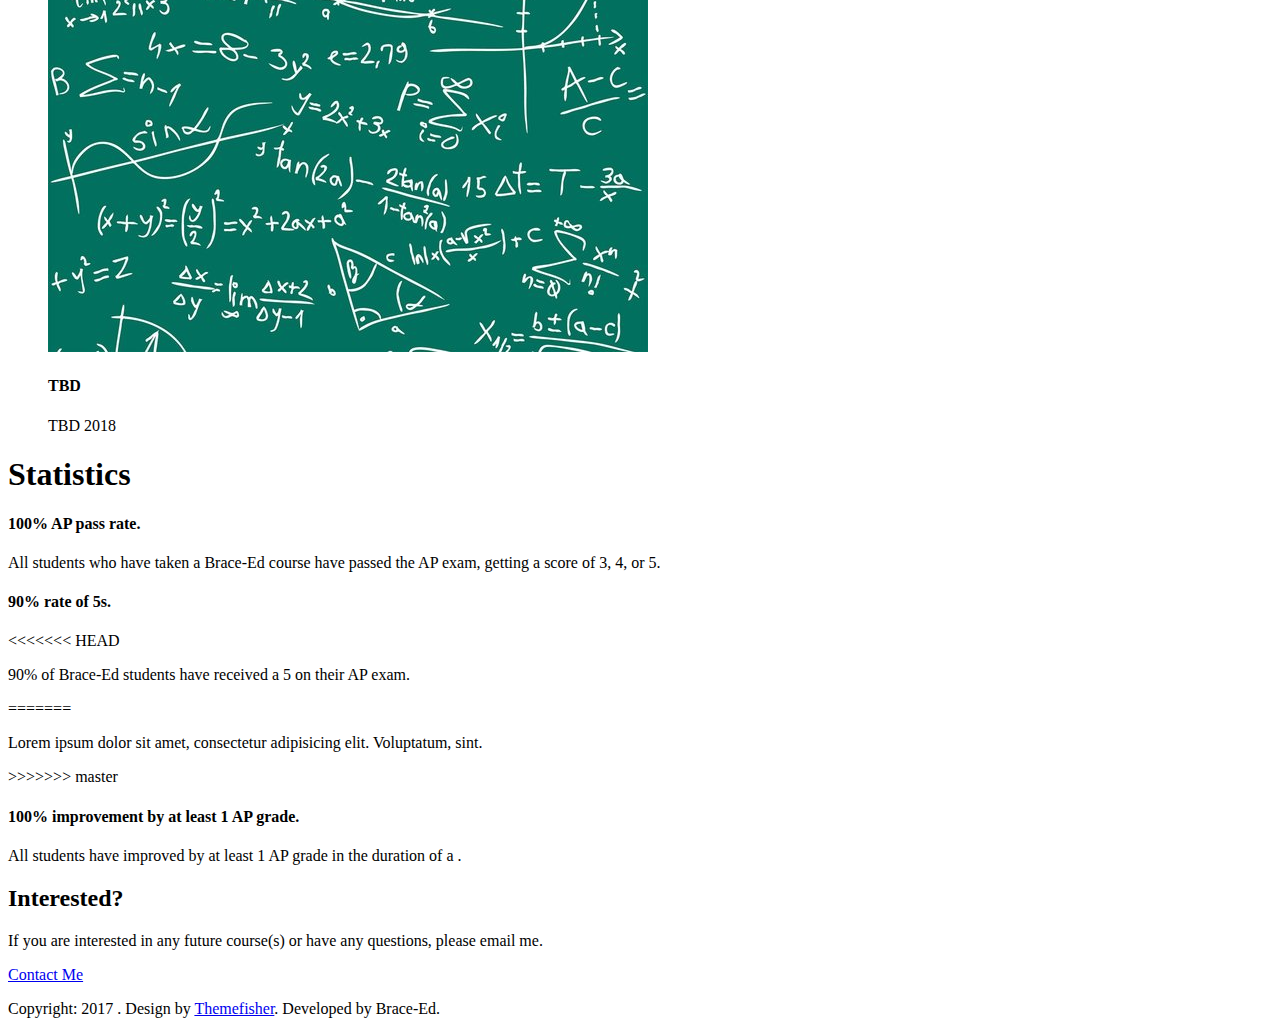
==== commit 144dee70: "Merge branch 'master' into gh-pages" ====
--- a/index.html
+++ b/index.html
@@ -96,7 +96,6 @@
                                     </ul>
                                 </div>
                             </li>
-                            <li><a href="contact.html">Contact</a></li>
                         </ul>
                     </div>
                 </nav>
@@ -143,12 +142,10 @@
                                 <h2>
                                 History
                                 </h2>
+                                <h4> About Brace-Ed </h4>
                                 <p>
-                                    About BraceEd
-                                </p>
-                                <p>
-                                    Founder/Teacher
-                                </p>
+                                    Brace-Ed was founded by Catherine Yeo in the 2015-16 school year, with AP Calculus AB being the first course taught. The course was taught to support students who had insufficient education in the subject of calculus in the two months before the AP exam. A longer and more structured AP Calculus AB course was taught in the 2016-17 school year. Going forward, there may be more STEM courses available.
+                                </p>              
                             </div>
                             
                         </div>
@@ -251,7 +248,7 @@
                                 </div>
                                 <div class="media-body">
                                     <h4 class="media-heading">100% AP pass rate.</h4>
-                                    <p>Lorem ipsum dolor sit amet, consectetur adipisicing elit. Voluptatum, sint.</p>
+                                    <p>All students who have taken a Brace-Ed course have passed the AP exam, getting a score of 3, 4, or 5.</p>
                                 </div>
                             </div>
                         </div>
@@ -264,7 +261,11 @@
                                 </div>
                                 <div class="media-body">
                                     <h4 class="media-heading">90% rate of 5s.</h4>
+<<<<<<< HEAD
+                                    <p>90% of Brace-Ed students have received a 5 on their AP exam.</p>
+=======
                                     <p>Lorem ipsum dolor sit amet, consectetur adipisicing elit. Voluptatum, sint.</p>
+>>>>>>> master
                                 </div>
                             </div>
                         </div>
@@ -277,7 +278,7 @@
                                 </div>
                                 <div class="media-body">
                                     <h4 class="media-heading">100% improvement by at least 1 AP grade.</h4>
-                                    <p>Lorem ipsum dolor sit amet, consectetur adipisicing elit. Voluptatum, sint.</p>
+                                    <p>All students have improved by at least 1 AP grade in the duration of a .</p>
                                 </div>
                             </div>
                         </div>
@@ -295,8 +296,8 @@
                         <div class="col-md-12">
                             <div class="block">
                                 <h2 class="title wow fadeInDown" data-wow-delay=".3s" data-wow-duration="500ms">Interested?</h1>
-                                <p class="wow fadeInDown" data-wow-delay=".5s" data-wow-duration="500ms">If you are interested in any future course(s) or have any questions, please contact me.</p>
-                                <a href="contact.html" class="btn btn-default btn-contact wow fadeInDown" data-wow-delay=".7s" data-wow-duration="500ms">Contact Me</a>
+                                <p class="wow fadeInDown" data-wow-delay=".5s" data-wow-duration="500ms">If you are interested in any future course(s) or have any questions, please email me.</p>
+                                <a href="mailto:catyeo@ohs.stanford.edu" class="btn btn-default btn-contact wow fadeInDown" data-wow-delay=".7s" data-wow-duration="500ms">Contact Me</a>
                             </div>
                         </div>
                         
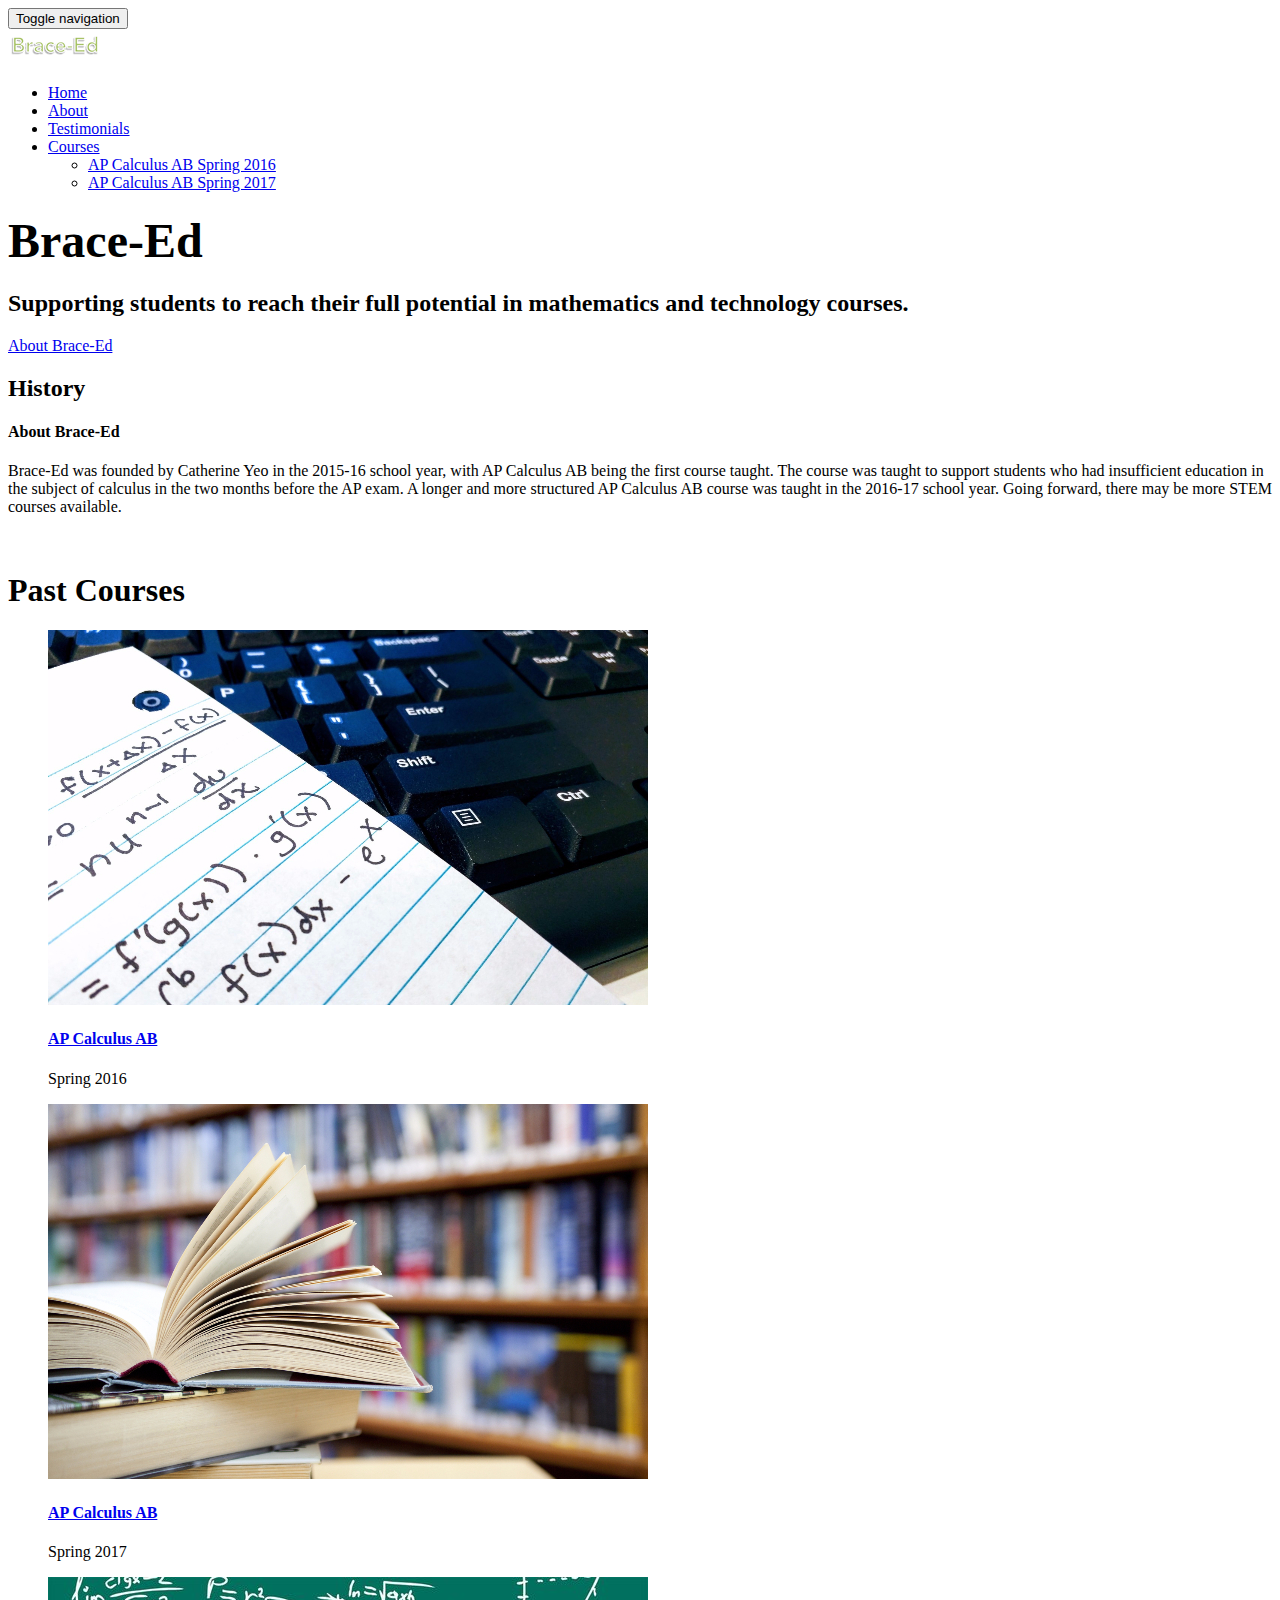
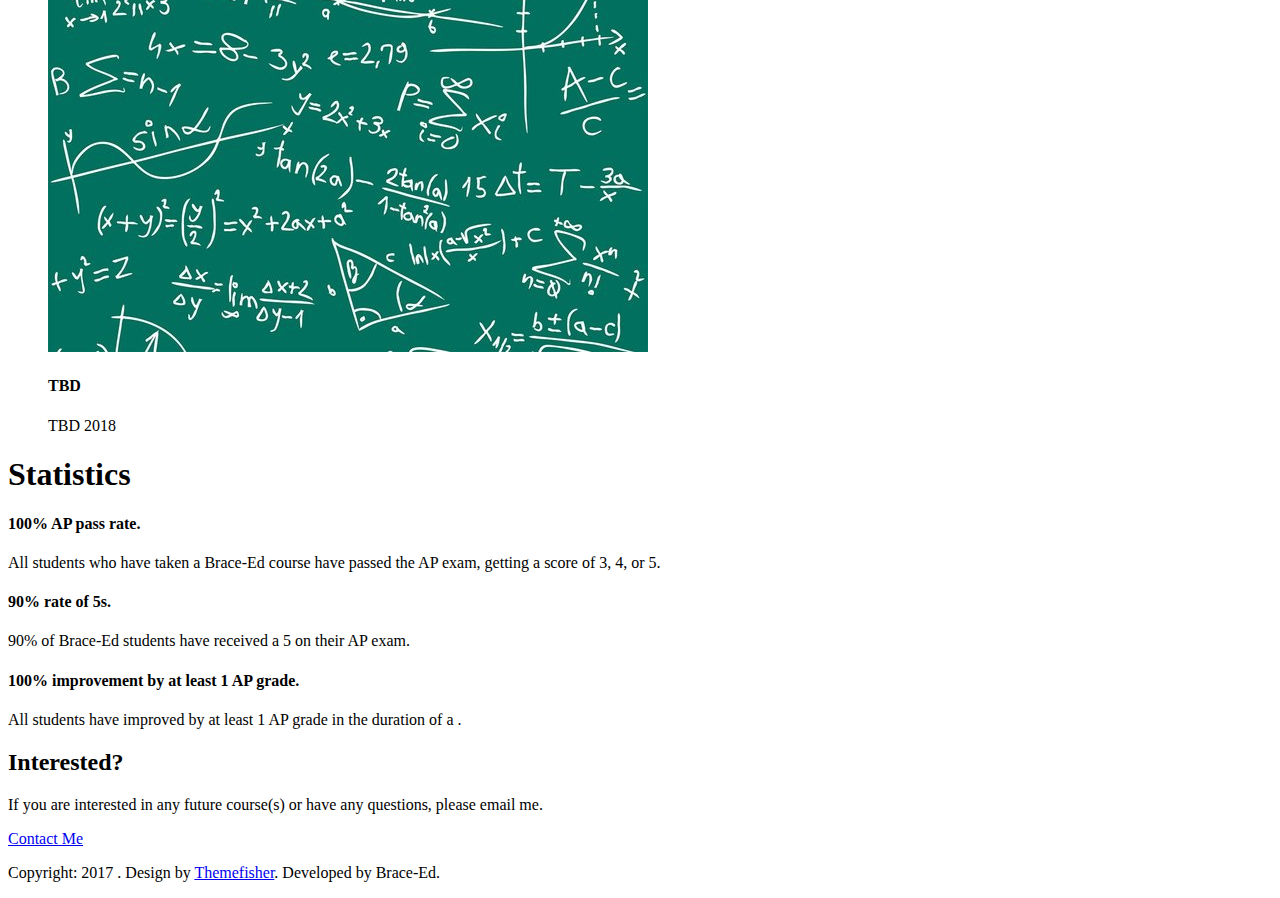
==== commit d66a2b52: "Updated index.html" ====
--- a/index.html
+++ b/index.html
@@ -261,11 +261,7 @@
                                 </div>
                                 <div class="media-body">
                                     <h4 class="media-heading">90% rate of 5s.</h4>
-<<<<<<< HEAD
                                     <p>90% of Brace-Ed students have received a 5 on their AP exam.</p>
-=======
-                                    <p>Lorem ipsum dolor sit amet, consectetur adipisicing elit. Voluptatum, sint.</p>
->>>>>>> master
                                 </div>
                             </div>
                         </div>
